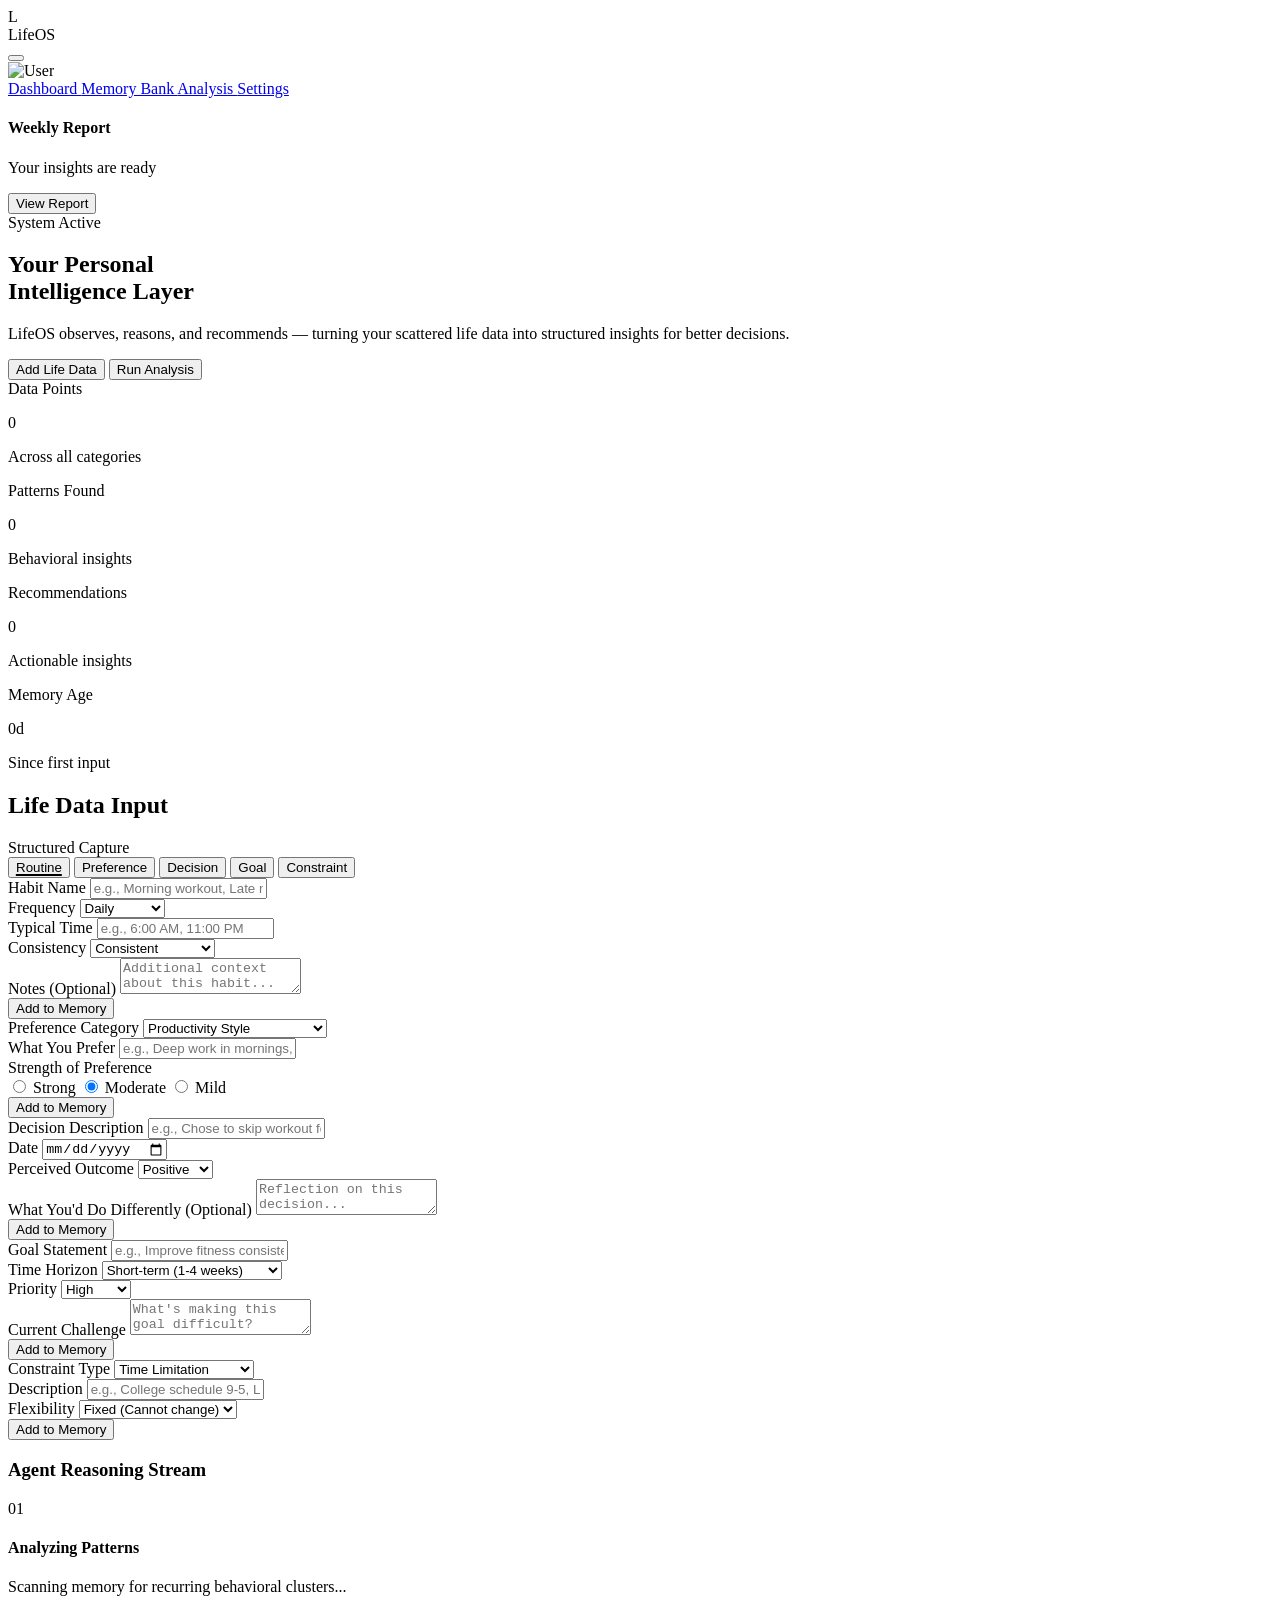
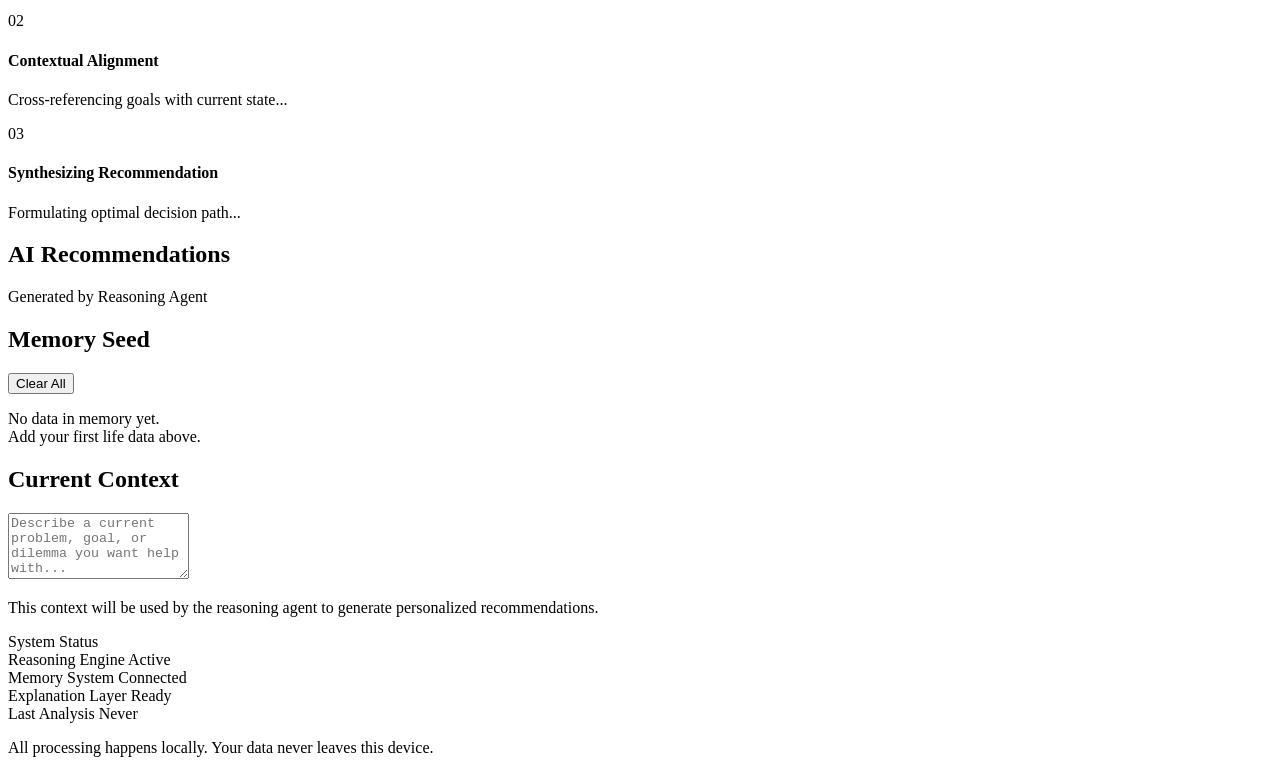
==== index.html @ b4494718 "v2" ====
<!DOCTYPE html>
<html lang="en">

<head>
    <meta charset="UTF-8">
    <meta name="viewport" content="width=device-width, initial-scale=1.0">
    <title>LifeOS - Personal Intelligence Layer</title>
    <link rel="icon" href="https://fav.farm/🧠">
    <link rel="stylesheet" href="styles.css">
    <script src="https://cdn.tailwindcss.com"></script>
    <script src="https://cdn.jsdelivr.net/npm/feather-icons/dist/feather.min.js"></script>
    <script src="https://unpkg.com/feather-icons"></script>
    <script>
        tailwind.config = {
            darkMode: 'class',
            theme: {
                extend: {
                    colors: {
                        primary: {
                            50: '#f0f9ff',
                            100: '#e0f2fe',
                            200: '#bae6fd',
                            300: '#7dd3fc',
                            400: '#38bdf8',
                            500: '#0ea5e9',
                            600: '#0284c7',
                            700: '#0369a1',
                            800: '#075985',
                            900: '#0c4a6e',
                        },
                        secondary: {
                            50: '#fdf4ff',
                            100: '#fae8ff',
                            200: '#f5d0fe',
                            300: '#f0abfc',
                            400: '#e879f9',
                            500: '#d946ef',
                            600: '#c026d3',
                            700: '#a21caf',
                            800: '#86198f',
                            900: '#701a75',
                        },
                        surface: {
                            50: '#f8fafc',
                            100: '#f1f5f9',
                            200: '#e2e8f0',
                            300: '#cbd5e1',
                            400: '#94a3b8',
                            500: '#64748b',
                            600: '#475569',
                            700: '#334155',
                            800: '#1e293b',
                            900: '#0f172a',
                        }
                    },
                    fontFamily: {
                        sans: ['Inter', 'system-ui', 'sans-serif'],
                        mono: ['JetBrains Mono', 'monospace'],
                    },
                    animation: {
                        'pulse-slow': 'pulse 3s cubic-bezier(0.4, 0, 0.6, 1) infinite',
                        'float': 'float 6s ease-in-out infinite',
                        'shimmer': 'shimmer 2s linear infinite',
                    },
                    keyframes: {
                        float: {
                            '0%, 100%': { transform: 'translateY(0)' },
                            '50%': { transform: 'translateY(-10px)' },
                        },
                        shimmer: {
                            '0%': { backgroundPosition: '-200% 0' },
                            '100%': { backgroundPosition: '200% 0' },
                        }
                    }
                }
            }
        }
    </script>
    <link
        href="https://fonts.googleapis.com/css2?family=Inter:wght@300;400;500;600;700&family=JetBrains+Mono:wght@400;500&display=swap"
        rel="stylesheet">
</head>

<body class="bg-surface-50 text-surface-900 font-sans antialiased transition-colors duration-300">
    <script src="components/navbar.js"></script>
    <script src="components/sidebar.js"></script>
    <script src="components/memory-card.js"></script>
    <script src="components/recommendation-card.js"></script>
    <script src="components/reasoning-flow.js"></script>

    <lifeos-navbar></lifeos-navbar>

    <div class="flex min-h-screen pt-16">
        <lifeos-sidebar></lifeos-sidebar>

        <main class="flex-1 lg:ml-64 p-4 lg:p-8">
            <!-- Hero Section -->
            <section class="mb-8">
                <div
                    class="relative overflow-hidden rounded-2xl bg-gradient-to-br from-primary-600 to-secondary-600 p-8 lg:p-12">
                    <div
                        class="absolute inset-0 bg-[url('data:image/svg+xml,%3Csvg width=\'60\' height=\'60\' viewBox=\'0 0 60 60\' xmlns=\'http://www.w3.org/2000/svg\'%3E%3Cg fill=\'none\' fill-rule=\'evenodd\'%3E%3Cg fill=\'%23ffffff\' fill-opacity=\'0.05\'%3E%3Cpath d=\'M36 34v-4h-2v4h-4v2h4v4h2v-4h4v-2h-4zm0-30V0h-2v4h-4v2h4v4h2V6h4V4h-4zM6 34v-4H4v4H0v2h4v4h2v-4h4v-2H6zM6 4V0H4v4H0v2h4v4h2V6h4V4H6z\'/%3E%3C/g%3E%3C/g%3E%3C/svg%3E')] opacity-50">
                    </div>
                    <div class="relative z-10">
                        <div class="flex items-center gap-3 mb-4">
                            <div class="w-3 h-3 rounded-full bg-green-400 animate-pulse"></div>
                            <span class="text-primary-100 text-sm font-medium tracking-wide uppercase">System
                                Active</span>
                        </div>
                        <h1 class="text-3xl lg:text-5xl font-bold text-white mb-4 leading-tight">
                            Your Personal<br>
                            <span
                                class="text-transparent bg-clip-text bg-gradient-to-r from-primary-200 to-secondary-200">Intelligence
                                Layer</span>
                        </h1>
                        <p class="text-primary-100 text-lg max-w-2xl mb-6">
                            LifeOS observes, reasons, and recommends — turning your scattered life data into structured
                            insights for better decisions.
                        </p>
                        <div class="flex flex-wrap gap-4">
                            <button onclick="scrollToInput()"
                                class="inline-flex items-center gap-2 px-6 py-3 bg-white text-primary-700 font-semibold rounded-xl hover:bg-primary-50 transition-all duration-200 shadow-lg hover:shadow-xl transform hover:-translate-y-0.5">
                                <i data-feather="plus-circle" class="w-5 h-5"></i>
                                Add Life Data
                            </button>
                            <button onclick="triggerAnalysis()"
                                class="inline-flex items-center gap-2 px-6 py-3 bg-primary-700/50 text-white font-semibold rounded-xl hover:bg-primary-700/70 transition-all duration-200 backdrop-blur-sm border border-primary-400/30">
                                <i data-feather="cpu" class="w-5 h-5"></i>
                                Run Analysis
                            </button>
                        </div>
                    </div>
                    <div class="absolute -bottom-20 -right-20 w-64 h-64 bg-secondary-500/30 rounded-full blur-3xl">
                    </div>
                    <div class="absolute -top-20 -left-20 w-64 h-64 bg-primary-400/30 rounded-full blur-3xl"></div>
                </div>
            </section>

            <!-- Quick Stats -->
            <section class="grid grid-cols-2 lg:grid-cols-4 gap-4 mb-8">
                <div
                    class="bg-white rounded-xl p-6 shadow-sm border border-surface-200 hover:shadow-md transition-shadow">
                    <div class="flex items-center justify-between mb-3">
                        <span class="text-surface-500 text-sm font-medium">Data Points</span>
                        <div class="w-10 h-10 rounded-lg bg-primary-100 flex items-center justify-center">
                            <i data-feather="database" class="w-5 h-5 text-primary-600"></i>
                        </div>
                    </div>
                    <p class="text-3xl font-bold text-surface-900" id="stat-data-points">0</p>
                    <p class="text-surface-500 text-sm mt-1">Across all categories</p>
                </div>
                <div
                    class="bg-white rounded-xl p-6 shadow-sm border border-surface-200 hover:shadow-md transition-shadow">
                    <div class="flex items-center justify-between mb-3">
                        <span class="text-surface-500 text-sm font-medium">Patterns Found</span>
                        <div class="w-10 h-10 rounded-lg bg-secondary-100 flex items-center justify-center">
                            <i data-feather="activity" class="w-5 h-5 text-secondary-600"></i>
                        </div>
                    </div>
                    <p class="text-3xl font-bold text-surface-900" id="stat-patterns">0</p>
                    <p class="text-surface-500 text-sm mt-1">Behavioral insights</p>
                </div>
                <div
                    class="bg-white rounded-xl p-6 shadow-sm border border-surface-200 hover:shadow-md transition-shadow">
                    <div class="flex items-center justify-between mb-3">
                        <span class="text-surface-500 text-sm font-medium">Recommendations</span>
                        <div class="w-10 h-10 rounded-lg bg-amber-100 flex items-center justify-center">
                            <i data-feather="lightbulb" class="w-5 h-5 text-amber-600"></i>
                        </div>
                    </div>
                    <p class="text-3xl font-bold text-surface-900" id="stat-recommendations">0</p>
                    <p class="text-surface-500 text-sm mt-1">Actionable insights</p>
                </div>
                <div
                    class="bg-white rounded-xl p-6 shadow-sm border border-surface-200 hover:shadow-md transition-shadow">
                    <div class="flex items-center justify-between mb-3">
                        <span class="text-surface-500 text-sm font-medium">Memory Age</span>
                        <div class="w-10 h-10 rounded-lg bg-emerald-100 flex items-center justify-center">
                            <i data-feather="clock" class="w-5 h-5 text-emerald-600"></i>
                        </div>
                    </div>
                    <p class="text-3xl font-bold text-surface-900" id="stat-memory-age">0d</p>
                    <p class="text-surface-500 text-sm mt-1">Since first input</p>
                </div>
            </section>

            <!-- Main Content Grid -->
            <div class="grid lg:grid-cols-3 gap-8">
                <!-- Left Column: Input Forms -->
                <div class="lg:col-span-2 space-y-6">
                    <!-- Input Section -->
                    <section id="input-section"
                        class="bg-white rounded-xl shadow-sm border border-surface-200 overflow-hidden">
                        <div class="px-6 py-4 border-b border-surface-200 bg-surface-50/50">
                            <div class="flex items-center justify-between">
                                <div class="flex items-center gap-3">
                                    <div class="w-8 h-8 rounded-lg bg-primary-100 flex items-center justify-center">
                                        <i data-feather="edit-3" class="w-4 h-4 text-primary-600"></i>
                                    </div>
                                    <h2 class="font-semibold text-surface-900">Life Data Input</h2>
                                </div>
                                <span class="text-xs text-surface-500 bg-surface-100 px-2 py-1 rounded-full">Structured
                                    Capture</span>
                            </div>
                        </div>

                        <div class="p-6">
                            <!-- Category Tabs -->
                            <div class="flex flex-wrap gap-2 mb-6">
                                <button onclick="switchTab('routine')" id="tab-routine"
                                    class="tab-btn active px-4 py-2 rounded-lg text-sm font-medium transition-all duration-200 bg-primary-100 text-primary-700">
                                    <i data-feather="repeat" class="w-4 h-4 inline mr-1"></i>
                                    Routine
                                </button>
                                <button onclick="switchTab('preference')" id="tab-preference"
                                    class="tab-btn px-4 py-2 rounded-lg text-sm font-medium transition-all duration-200 text-surface-600 hover:bg-surface-100">
                                    <i data-feather="heart" class="w-4 h-4 inline mr-1"></i>
                                    Preference
                                </button>
                                <button onclick="switchTab('decision')" id="tab-decision"
                                    class="tab-btn px-4 py-2 rounded-lg text-sm font-medium transition-all duration-200 text-surface-600 hover:bg-surface-100">
                                    <i data-feather="git-branch" class="w-4 h-4 inline mr-1"></i>
                                    Decision
                                </button>
                                <button onclick="switchTab('goal')" id="tab-goal"
                                    class="tab-btn px-4 py-2 rounded-lg text-sm font-medium transition-all duration-200 text-surface-600 hover:bg-surface-100">
                                    <i data-feather="target" class="w-4 h-4 inline mr-1"></i>
                                    Goal
                                </button>
                                <button onclick="switchTab('constraint')" id="tab-constraint"
                                    class="tab-btn px-4 py-2 rounded-lg text-sm font-medium transition-all duration-200 text-surface-600 hover:bg-surface-100">
                                    <i data-feather="shield" class="w-4 h-4 inline mr-1"></i>
                                    Constraint
                                </button>
                            </div>

                            <!-- Routine Form -->
                            <form id="form-routine" class="input-form space-y-4">
                                <div class="grid md:grid-cols-2 gap-4">
                                    <div>
                                        <label class="block text-sm font-medium text-surface-700 mb-2">Habit
                                            Name</label>
                                        <input type="text" name="name"
                                            placeholder="e.g., Morning workout, Late night coding"
                                            class="w-full px-4 py-2.5 rounded-lg border border-surface-300 focus:border-primary-500 focus:ring-2 focus:ring-primary-200 outline-none transition-all"
                                            required>
                                    </div>
                                    <div>
                                        <label class="block text-sm font-medium text-surface-700 mb-2">Frequency</label>
                                        <select name="frequency"
                                            class="w-full px-4 py-2.5 rounded-lg border border-surface-300 focus:border-primary-500 focus:ring-2 focus:ring-primary-200 outline-none transition-all bg-white">
                                            <option value="daily">Daily</option>
                                            <option value="weekly">Weekly</option>
                                            <option value="weekdays">Weekdays</option>
                                            <option value="weekends">Weekends</option>
                                            <option value="irregular">Irregular</option>
                                        </select>
                                    </div>
                                </div>
                                <div class="grid md:grid-cols-2 gap-4">
                                    <div>
                                        <label class="block text-sm font-medium text-surface-700 mb-2">Typical
                                            Time</label>
                                        <input type="text" name="time" placeholder="e.g., 6:00 AM, 11:00 PM"
                                            class="w-full px-4 py-2.5 rounded-lg border border-surface-300 focus:border-primary-500 focus:ring-2 focus:ring-primary-200 outline-none transition-all">
                                    </div>
                                    <div>
                                        <label
                                            class="block text-sm font-medium text-surface-700 mb-2">Consistency</label>
                                        <select name="consistency"
                                            class="w-full px-4 py-2.5 rounded-lg border border-surface-300 focus:border-primary-500 focus:ring-2 focus:ring-primary-200 outline-none transition-all bg-white">
                                            <option value="consistent">Consistent</option>
                                            <option value="mostly">Mostly consistent</option>
                                            <option value="inconsistent">Inconsistent</option>
                                            <option value="rarely">Rarely</option>
                                        </select>
                                    </div>
                                </div>
                                <div>
                                    <label class="block text-sm font-medium text-surface-700 mb-2">Notes
                                        (Optional)</label>
                                    <textarea name="notes" rows="2" placeholder="Additional context about this habit..."
                                        class="w-full px-4 py-2.5 rounded-lg border border-surface-300 focus:border-primary-500 focus:ring-2 focus:ring-primary-200 outline-none transition-all resize-none"></textarea>
                                </div>
                                <button type="submit"
                                    class="w-full py-3 bg-primary-600 text-white font-semibold rounded-lg hover:bg-primary-700 transition-all duration-200 flex items-center justify-center gap-2">
                                    <i data-feather="plus" class="w-4 h-4"></i>
                                    Add to Memory
                                </button>
                            </form>

                            <!-- Preference Form -->
                            <form id="form-preference" class="input-form hidden space-y-4">
                                <div>
                                    <label class="block text-sm font-medium text-surface-700 mb-2">Preference
                                        Category</label>
                                    <select name="category"
                                        class="w-full px-4 py-2.5 rounded-lg border border-surface-300 focus:border-secondary-500 focus:ring-2 focus:ring-secondary-200 outline-none transition-all bg-white">
                                        <option value="productivity">Productivity Style</option>
                                        <option value="learning">Learning Style</option>
                                        <option value="social">Social Preference</option>
                                        <option value="environment">Environment</option>
                                        <option value="consumption">Consumption (Food/Media)</option>
                                        <option value="other">Other</option>
                                    </select>
                                </div>
                                <div>
                                    <label class="block text-sm font-medium text-surface-700 mb-2">What You
                                        Prefer</label>
                                    <input type="text" name="preference"
                                        placeholder="e.g., Deep work in mornings, Learning through videos"
                                        class="w-full px-4 py-2.5 rounded-lg border border-surface-300 focus:border-secondary-500 focus:ring-2 focus:ring-secondary-200 outline-none transition-all"
                                        required>
                                </div>
                                <div>
                                    <label class="block text-sm font-medium text-surface-700 mb-2">Strength of
                                        Preference</label>
                                    <div class="flex gap-4">
                                        <label class="flex items-center gap-2 cursor-pointer">
                                            <input type="radio" name="strength" value="strong"
                                                class="w-4 h-4 text-secondary-600">
                                            <span class="text-sm text-surface-600">Strong</span>
                                        </label>
                                        <label class="flex items-center gap-2 cursor-pointer">
                                            <input type="radio" name="strength" value="moderate" checked
                                                class="w-4 h-4 text-secondary-600">
                                            <span class="text-sm text-surface-600">Moderate</span>
                                        </label>
                                        <label class="flex items-center gap-2 cursor-pointer">
                                            <input type="radio" name="strength" value="mild"
                                                class="w-4 h-4 text-secondary-600">
                                            <span class="text-sm text-surface-600">Mild</span>
                                        </label>
                                    </div>
                                </div>
                                <button type="submit"
                                    class="w-full py-3 bg-secondary-600 text-white font-semibold rounded-lg hover:bg-secondary-700 transition-all duration-200 flex items-center justify-center gap-2">
                                    <i data-feather="plus" class="w-4 h-4"></i>
                                    Add to Memory
                                </button>
                            </form>

                            <!-- Decision Form -->
                            <form id="form-decision" class="input-form hidden space-y-4">
                                <div>
                                    <label class="block text-sm font-medium text-surface-700 mb-2">Decision
                                        Description</label>
                                    <input type="text" name="description"
                                        placeholder="e.g., Chose to skip workout for extra sleep"
                                        class="w-full px-4 py-2.5 rounded-lg border border-surface-300 focus:border-amber-500 focus:ring-2 focus:ring-amber-200 outline-none transition-all"
                                        required>
                                </div>
                                <div class="grid md:grid-cols-2 gap-4">
                                    <div>
                                        <label class="block text-sm font-medium text-surface-700 mb-2">Date</label>
                                        <input type="date" name="date"
                                            class="w-full px-4 py-2.5 rounded-lg border border-surface-300 focus:border-amber-500 focus:ring-2 focus:ring-amber-200 outline-none transition-all">
                                    </div>
                                    <div>
                                        <label class="block text-sm font-medium text-surface-700 mb-2">Perceived
                                            Outcome</label>
                                        <select name="outcome"
                                            class="w-full px-4 py-2.5 rounded-lg border border-surface-300 focus:border-amber-500 focus:ring-2 focus:ring-amber-200 outline-none transition-all bg-white">
                                            <option value="positive">Positive</option>
                                            <option value="neutral">Neutral</option>
                                            <option value="negative">Negative</option>
                                            <option value="unclear">Unclear</option>
                                        </select>
                                    </div>
                                </div>
                                <div>
                                    <label class="block text-sm font-medium text-surface-700 mb-2">What You'd Do
                                        Differently (Optional)</label>
                                    <textarea name="reflection" rows="2" placeholder="Reflection on this decision..."
                                        class="w-full px-4 py-2.5 rounded-lg border border-surface-300 focus:border-amber-500 focus:ring-2 focus:ring-amber-200 outline-none transition-all resize-none"></textarea>
                                </div>
                                <button type="submit"
                                    class="w-full py-3 bg-amber-600 text-white font-semibold rounded-lg hover:bg-amber-700 transition-all duration-200 flex items-center justify-center gap-2">
                                    <i data-feather="plus" class="w-4 h-4"></i>
                                    Add to Memory
                                </button>
                            </form>

                            <!-- Goal Form -->
                            <form id="form-goal" class="input-form hidden space-y-4">
                                <div>
                                    <label class="block text-sm font-medium text-surface-700 mb-2">Goal
                                        Statement</label>
                                    <input type="text" name="statement"
                                        placeholder="e.g., Improve fitness consistency, Learn Spanish"
                                        class="w-full px-4 py-2.5 rounded-lg border border-surface-300 focus:border-emerald-500 focus:ring-2 focus:ring-emerald-200 outline-none transition-all"
                                        required>
                                </div>
                                <div class="grid md:grid-cols-2 gap-4">
                                    <div>
                                        <label class="block text-sm font-medium text-surface-700 mb-2">Time
                                            Horizon</label>
                                        <select name="horizon"
                                            class="w-full px-4 py-2.5 rounded-lg border border-surface-300 focus:border-emerald-500 focus:ring-2 focus:ring-emerald-200 outline-none transition-all bg-white">
                                            <option value="short">Short-term (1-4 weeks)</option>
                                            <option value="medium">Medium-term (1-6 months)</option>
                                            <option value="long">Long-term (6+ months)</option>
                                        </select>
                                    </div>
                                    <div>
                                        <label class="block text-sm font-medium text-surface-700 mb-2">Priority</label>
                                        <select name="priority"
                                            class="w-full px-4 py-2.5 rounded-lg border border-surface-300 focus:border-emerald-500 focus:ring-2 focus:ring-emerald-200 outline-none transition-all bg-white">
                                            <option value="high">High</option>
                                            <option value="medium">Medium</option>
                                            <option value="low">Low</option>
                                        </select>
                                    </div>
                                </div>
                                <div>
                                    <label class="block text-sm font-medium text-surface-700 mb-2">Current
                                        Challenge</label>
                                    <textarea name="challenge" rows="2" placeholder="What's making this goal difficult?"
                                        class="w-full px-4 py-2.5 rounded-lg border border-surface-300 focus:border-emerald-500 focus:ring-2 focus:ring-emerald-200 outline-none transition-all resize-none"></textarea>
                                </div>
                                <button type="submit"
                                    class="w-full py-3 bg-emerald-600 text-white font-semibold rounded-lg hover:bg-emerald-700 transition-all duration-200 flex items-center justify-center gap-2">
                                    <i data-feather="plus" class="w-4 h-4"></i>
                                    Add to Memory
                                </button>
                            </form>

                            <!-- Constraint Form -->
                            <form id="form-constraint" class="input-form hidden space-y-4">
                                <div>
                                    <label class="block text-sm font-medium text-surface-700 mb-2">Constraint
                                        Type</label>
                                    <select name="type"
                                        class="w-full px-4 py-2.5 rounded-lg border border-surface-300 focus:border-rose-500 focus:ring-2 focus:ring-rose-200 outline-none transition-all bg-white">
                                        <option value="time">Time Limitation</option>
                                        <option value="energy">Energy/Health</option>
                                        <option value="obligation">External Obligation</option>
                                        <option value="resource">Resource Limitation</option>
                                        <option value="other">Other</option>
                                    </select>
                                </div>
                                <div>
                                    <label class="block text-sm font-medium text-surface-700 mb-2">Description</label>
                                    <input type="text" name="description"
                                        placeholder="e.g., College schedule 9-5, Limited evening energy"
                                        class="w-full px-4 py-2.5 rounded-lg border border-surface-300 focus:border-rose-500 focus:ring-2 focus:ring-rose-200 outline-none transition-all"
                                        required>
                                </div>
                                <div>
                                    <label class="block text-sm font-medium text-surface-700 mb-2">Flexibility</label>
                                    <select name="flexibility"
                                        class="w-full px-4 py-2.5 rounded-lg border border-surface-300 focus:border-rose-500 focus:ring-2 focus:ring-rose-200 outline-none transition-all bg-white">
                                        <option value="fixed">Fixed (Cannot change)</option>
                                        <option value="somewhat">Somewhat flexible</option>
                                        <option value="flexible">Flexible</option>
                                    </select>
                                </div>
                                <button type="submit"
                                    class="w-full py-3 bg-rose-600 text-white font-semibold rounded-lg hover:bg-rose-700 transition-all duration-200 flex items-center justify-center gap-2">
                                    <i data-feather="plus" class="w-4 h-4"></i>
                                    Add to Memory
                                </button>
                            </form>
                        </div>
                    </section>

                    <!-- Reasoning Flow Visualization -->
                    <lifeos-reasoning-flow id="reasoning-section" class="hidden"></lifeos-reasoning-flow>

                    <!-- Recommendations -->
                    <section id="recommendations-section" class="hidden">
                        <div class="flex items-center justify-between mb-4">
                            <h2 class="text-xl font-semibold text-surface-900">AI Recommendations</h2>
                            <span class="text-xs text-surface-500 bg-surface-100 px-3 py-1 rounded-full">Generated by
                                Reasoning Agent</span>
                        </div>
                        <div id="recommendations-container" class="space-y-4">
                            <!-- Recommendations injected here -->
                        </div>
                    </section>
                </div>

                <!-- Right Column: Memory & Context -->
                <div class="space-y-6">
                    <!-- Structured Memory Profile -->
                    <section class="bg-white rounded-xl shadow-sm border border-surface-200 overflow-hidden">
                        <div class="px-6 py-4 border-b border-surface-200 bg-surface-50/50">
                            <div class="flex items-center justify-between">
                                <div class="flex items-center gap-3">
                                    <div class="w-8 h-8 rounded-lg bg-secondary-100 flex items-center justify-center">
                                        <i data-feather="layers" class="w-4 h-4 text-secondary-600"></i>
                                    </div>
                                    <h2 class="font-semibold text-surface-900">Memory Seed</h2>
                                </div>
                                <button onclick="clearMemory()"
                                    class="text-xs text-surface-500 hover:text-rose-600 transition-colors">
                                    Clear All
                                </button>
                            </div>
                        </div>
                        <div class="p-4 space-y-4" id="memory-container">
                            <div class="text-center py-8 text-surface-400">
                                <i data-feather="inbox" class="w-12 h-12 mx-auto mb-3 opacity-50"></i>
                                <p class="text-sm">No data in memory yet.<br>Add your first life data above.</p>
                            </div>
                        </div>
                    </section>

                    <!-- Current Context -->
                    <section class="bg-white rounded-xl shadow-sm border border-surface-200 overflow-hidden">
                        <div class="px-6 py-4 border-b border-surface-200 bg-surface-50/50">
                            <div class="flex items-center gap-3">
                                <div class="w-8 h-8 rounded-lg bg-amber-100 flex items-center justify-center">
                                    <i data-feather="compass" class="w-4 h-4 text-amber-600"></i>
                                </div>
                                <h2 class="font-semibold text-surface-900">Current Context</h2>
                            </div>
                        </div>
                        <div class="p-4">
                            <textarea id="current-context" rows="4"
                                placeholder="Describe a current problem, goal, or dilemma you want help with..."
                                class="w-full px-4 py-3 rounded-lg border border-surface-300 focus:border-primary-500 focus:ring-2 focus:ring-primary-200 outline-none transition-all resize-none text-sm"></textarea>
                            <p class="text-xs text-surface-500 mt-2">
                                This context will be used by the reasoning agent to generate personalized
                                recommendations.
                            </p>
                        </div>
                    </section>

                    <!-- System Status -->
                    <section class="bg-surface-900 rounded-xl p-6 text-white">
                        <div class="flex items-center gap-3 mb-4">
                            <div class="w-2 h-2 rounded-full bg-green-400 animate-pulse"></div>
                            <span class="text-sm font-medium text-surface-300">System Status</span>
                        </div>
                        <div class="space-y-3 text-sm">
                            <div class="flex justify-between">
                                <span class="text-surface-400">Reasoning Engine</span>
                                <span class="text-green-400">Active</span>
                            </div>
                            <div class="flex justify-between">
                                <span class="text-surface-400">Memory System</span>
                                <span class="text-green-400">Connected</span>
                            </div>
                            <div class="flex justify-between">
                                <span class="text-surface-400">Explanation Layer</span>
                                <span class="text-green-400">Ready</span>
                            </div>
                            <div class="flex justify-between">
                                <span class="text-surface-400">Last Analysis</span>
                                <span class="text-surface-300" id="last-analysis">Never</span>
                            </div>
                        </div>
                        <div class="mt-4 pt-4 border-t border-surface-700">
                            <p class="text-xs text-surface-500">
                                All processing happens locally. Your data never leaves this device.
                            </p>
                        </div>
                    </section>
                </div>
            </div>
        </main>
    </div>

    <script src="script.js"></script>
    <script>feather.replace();</script>
</body>

</html>
---- styles.css ----
/* LifeOS - Global Styles */

:root {
    --primary-50: #f0f9ff;
    --primary-100: #e0f2fe;
    --primary-500: #0ea5e9;
    --primary-600: #0284c7;
    --primary-700: #0369a1;

    --secondary-500: #d946ef;
    --secondary-600: #c026d3;

    --surface-50: #f8fafc;
    --surface-100: #f1f5f9;
    --surface-200: #e2e8f0;
    --surface-300: #cbd5e1;
    --surface-400: #94a3b8;
    --surface-500: #64748b;
    --surface-600: #475569;
    --surface-700: #334155;
    --surface-800: #1e293b;
    --surface-900: #0f172a;
}

* {
    box-sizing: border-box;
}

html {
    scroll-behavior: smooth;
}

body {
    font-feature-settings: "cv02", "cv03", "cv04", "cv11";
}

/* Custom Scrollbar */
::-webkit-scrollbar {
    width: 8px;
    height: 8px;
}

::-webkit-scrollbar-track {
    background: var(--surface-100);
}

::-webkit-scrollbar-thumb {
    background: var(--surface-300);
    border-radius: 4px;
}

::-webkit-scrollbar-thumb:hover {
    background: var(--surface-400);
}

/* Tab Transitions */
.tab-btn {
    position: relative;
    overflow: hidden;
}

.tab-btn::after {
    content: '';
    position: absolute;
    bottom: 0;
    left: 50%;
    width: 0;
    height: 2px;
    background: currentColor;
    transition: all 0.3s ease;
    transform: translateX(-50%);
}

.tab-btn.active::after {
    width: 80%;
}

/* Form Focus States */
input:focus,
select:focus,
textarea:focus {
    transform: translateY(-1px);
}

/* Card Hover Effects */
.memory-card {
    transition: all 0.2s ease;
}

.memory-card:hover {
    transform: translateX(4px);
}

/* Reasoning Flow Animation */
.reasoning-step {
    opacity: 0;
    transform: translateY(10px);
    animation: stepIn 0.4s ease forwards;
}

.reasoning-step:nth-child(1) {
    animation-delay: 0.1s;
}

.reasoning-step:nth-child(2) {
    animation-delay: 0.3s;
}

.reasoning-step:nth-child(3) {
    animation-delay: 0.5s;
}

.reasoning-step:nth-child(4) {
    animation-delay: 0.7s;
}

.reasoning-step:nth-child(5) {
    animation-delay: 0.9s;
}

@keyframes stepIn {
    to {
        opacity: 1;
        transform: translateY(0);
    }
}

/* Pulse Animation for Active States */
.pulse-ring {
    position: relative;
}

.pulse-ring::before {
    content: '';
    position: absolute;
    inset: -4px;
    border-radius: inherit;
    border: 2px solid currentColor;
    animation: pulseRing 2s ease-out infinite;
}

@keyframes pulseRing {
    0% {
        transform: scale(1);
        opacity: 1;
    }

    100% {
        transform: scale(1.5);
        opacity: 0;
    }
}

/* Shimmer Effect for Loading States */
.shimmer {
    background: linear-gradient(90deg, var(--surface-200) 25%, var(--surface-100) 50%, var(--surface-200) 75%);
    background-size: 200% 100%;
    animation: shimmer 1.5s infinite;
}

@keyframes shimmer {
    0% {
        background-position: 200% 0;
    }

    100% {
        background-position: -200% 0;
    }
}

/* Gradient Text */
.gradient-text {
    background: linear-gradient(135deg, var(--primary-500), var(--secondary-500));
    -webkit-background-clip: text;
    -webkit-text-fill-color: transparent;
    background-clip: text;
}

/* Glass Effect */
.glass {
    background: rgba(255, 255, 255, 0.8);
    backdrop-filter: blur(12px);
    -webkit-backdrop-filter: blur(12px);
}

/* Dark Mode Adjustments */
.dark .glass {
    background: rgba(15, 23, 42, 0.8);
}

/* Memory Category Colors */
.memory-routine {
    border-left-color: var(--primary-500);
}

.memory-preference {
    border-left-color: var(--secondary-500);
}

.memory-decision {
    border-left-color: #d97706;
}

.memory-goal {
    border-left-color: #059669;
}

.memory-constraint {
    border-left-color: #e11d48;
}

/* Recommendation Card Styles */
.recommendation-card {
    position: relative;
    overflow: hidden;
}

.recommendation-card::before {
    content: '';
    position: absolute;
    top: 0;
    left: 0;
    width: 4px;
    height: 100%;
    background: linear-gradient(to bottom, var(--primary-500), var(--secondary-500));
}

/* Explanation Chain */
.explanation-chain {
    position: relative;
    padding-left: 1.5rem;
}

.explanation-chain::before {
    content: '';
    position: absolute;
    left: 0.5rem;
    top: 0;
    bottom: 0;
    width: 2px;
    background: var(--surface-200);
}

.explanation-link {
    position: relative;
}

.explanation-link::before {
    content: '';
    position: absolute;
    left: -1.25rem;
    top: 0.5rem;
    width: 0.5rem;
    height: 0.5rem;
    border-radius: 50%;
    background: var(--primary-500);
}

/* Responsive Adjustments */
@media (max-width: 1024px) {
    .sidebar-collapsed {
        transform: translateX(-100%);
    }
}

/* Print Styles */
@media print {
    .no-print {
        display: none !important;
    }

    body {
        background: white;
    }
}

/* Accessibility */
@media (prefers-reduced-motion: reduce) {
    * {
        animation-duration: 0.01ms !important;
        animation-iteration-count: 1 !important;
        transition-duration: 0.01ms !important;
    }
}

/* Focus Visible for Keyboard Navigation */
:focus-visible {
    outline: 2px solid var(--primary-500);
    outline-offset: 2px;
}

/* Selection Color */
::selection {
    background: var(--primary-100);
    color: var(--primary-900);
}
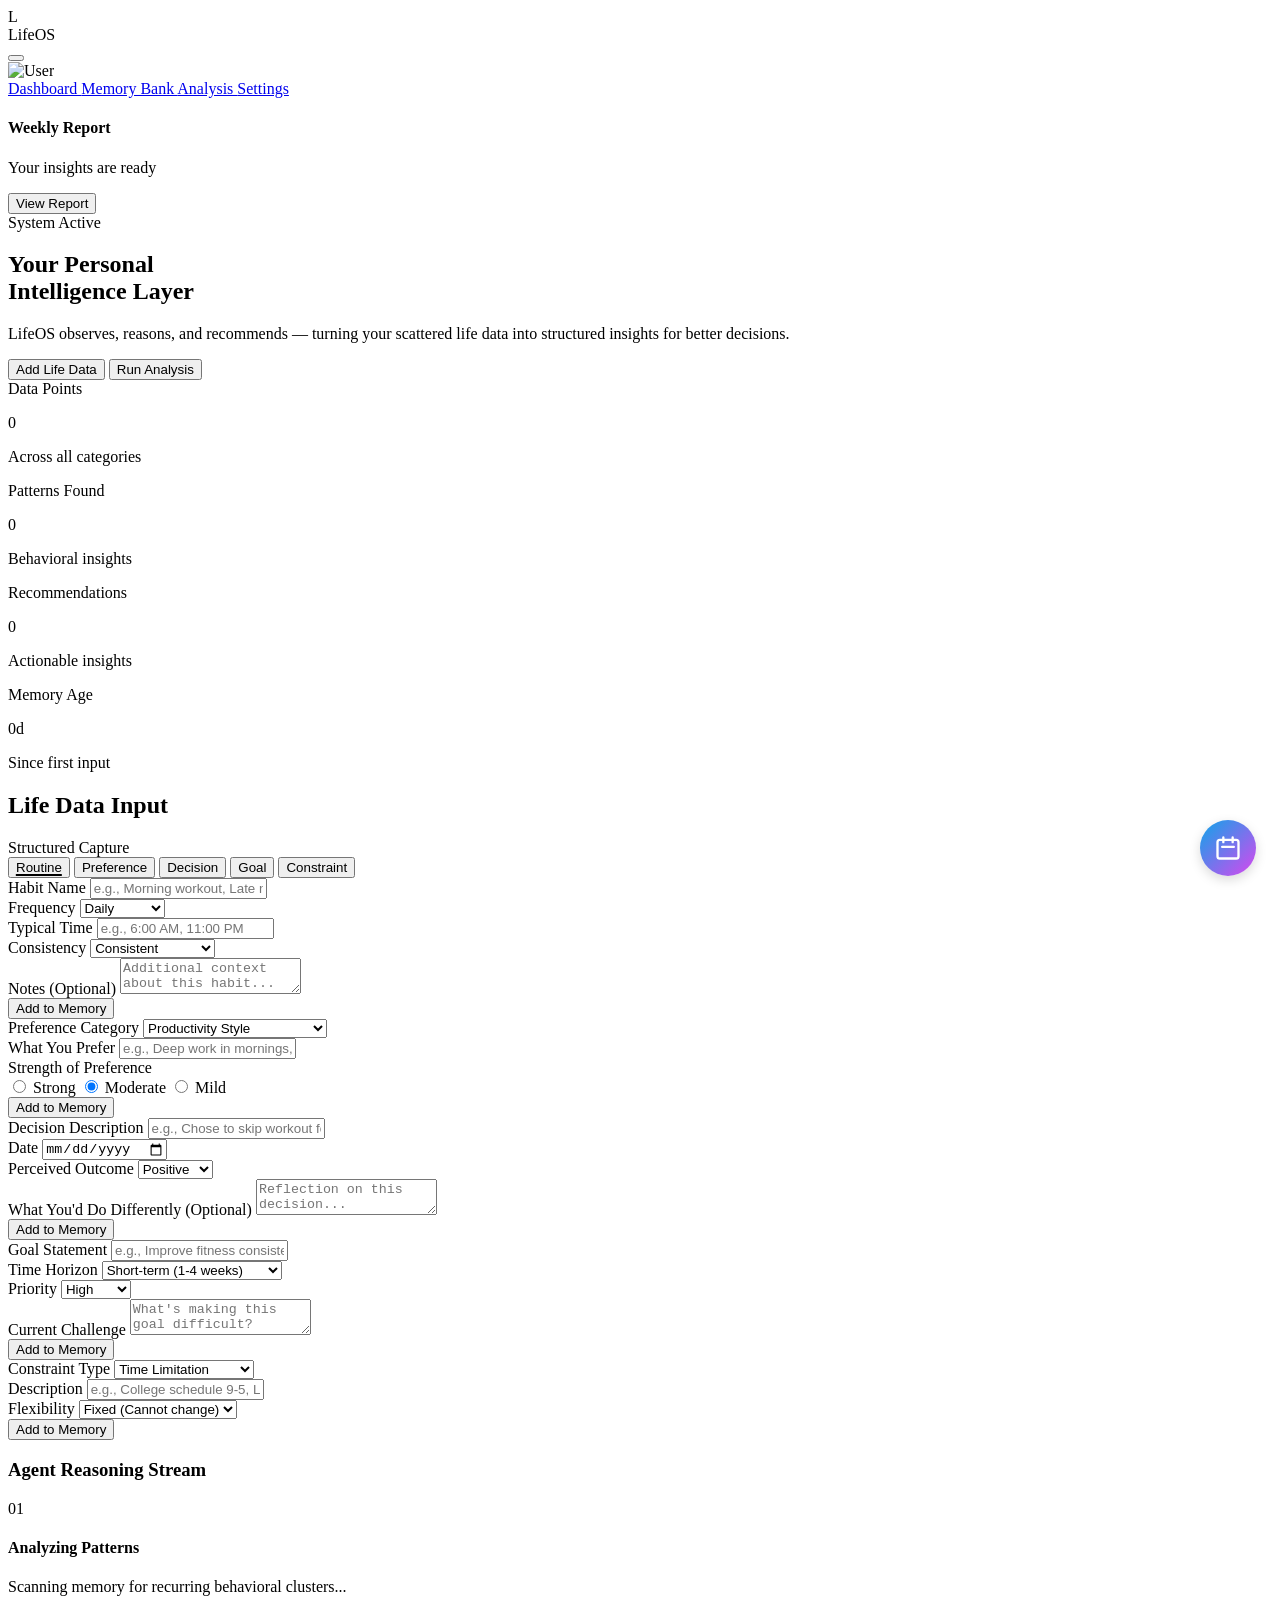
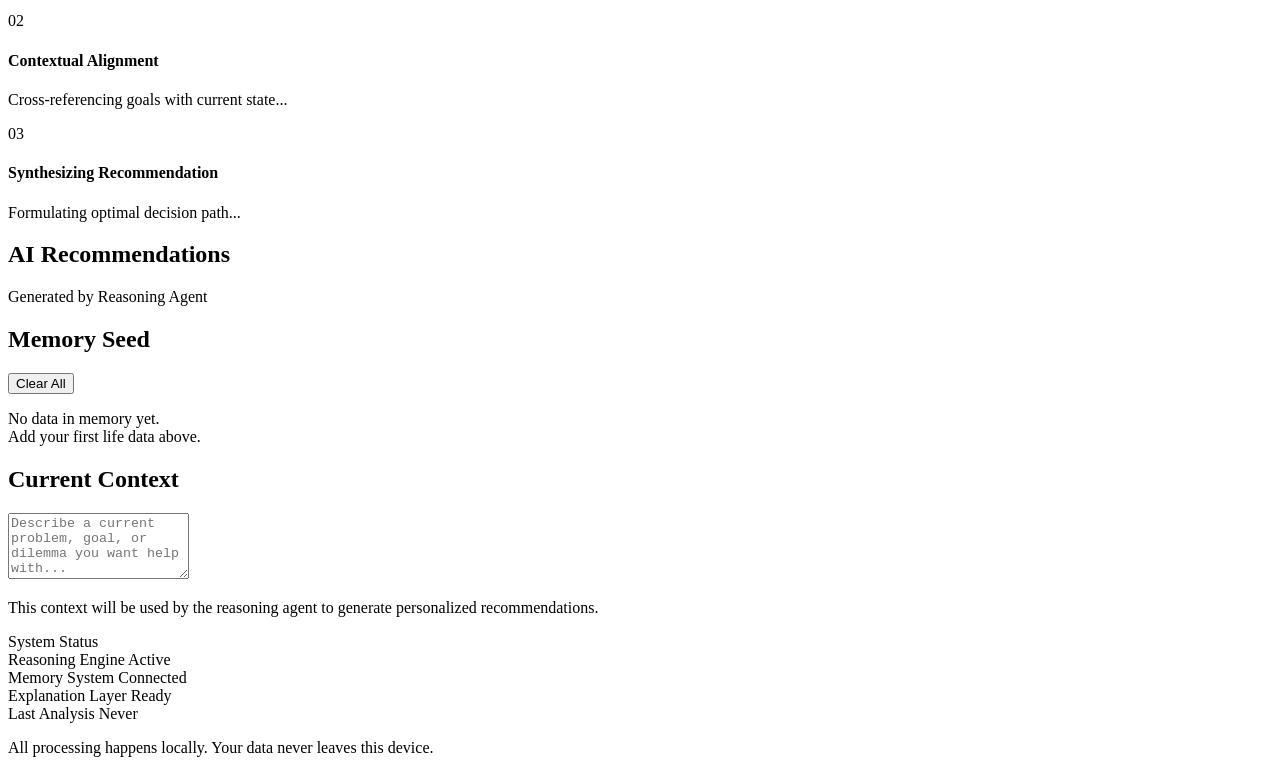
==== commit 68a110f0: "Add floating calendar goal tracker with hover tooltips" ====
--- a/index.html
+++ b/index.html
@@ -87,6 +87,7 @@
     <script src="components/memory-card.js"></script>
     <script src="components/recommendation-card.js"></script>
     <script src="components/reasoning-flow.js"></script>
+    <script src="components/goal-tracker.js"></script>
 
     <lifeos-navbar></lifeos-navbar>
 
@@ -562,6 +563,9 @@
         </main>
     </div>
 
+    <!-- Floating Goal Tracker -->
+    <goal-tracker></goal-tracker>
+
     <script src="script.js"></script>
     <script>feather.replace();</script>
 </body>
